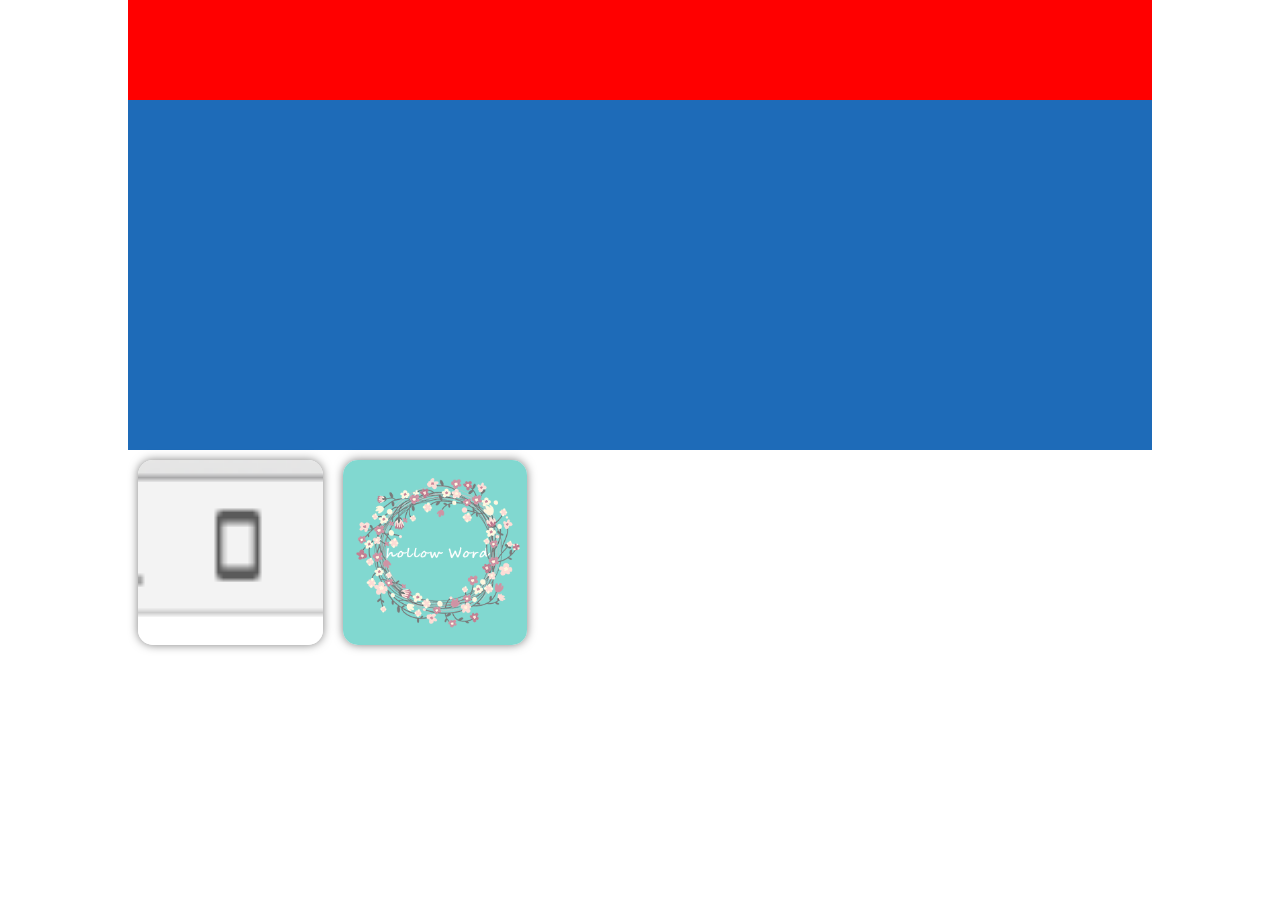
==== index.html @ 6b06d404 "Change-Id: I543d46a85a7c7aa9a244022611722aa08423a6c0 Signed-off-by: chenyuting-ln <951536912@qq.com>" ====
<!DOCTYPE html>
<html lang="en-us">

	<head>
		<meta charset="UTF-8">
		<title>Chenyuting-ln.GitHub.io by chenyuting-ln</title>
		<meta name="viewport" content="width=device-width, initial-scale=1">
		<link rel="stylesheet" type="text/css" href="stylesheets/normalize.css" media="screen">
		<link rel="stylesheet" type="text/css" href="stylesheets/stylesheet.css" media="screen">
		<link rel="stylesheet/less" type="text/css" href="stylesheets/base.less" />
			<script type="text/javascript" src="js/jQuery.js"></script>
			<script type="text/javascript" src="js/base.js"></script>
	</head>

	<body>
		<div class="warpee">
		<!--	<div id="welcom"></div>-->
			<div id="head">
			</div>
			<div id="carousel"></div>
			<div id="cont">
				 <div class="demolist">
				 	<a class="demolist-cont" href="f12.html">
				 		<span class="img">
				 			<img src="img/f12.png"/>
				 			<span class="name">
				 			浏览器看手机网页的打开方式
				 		    </span>
				 		</span>
				 	</a ><a class="demolist-cont" href="hollow.html">
				 		<span class="img">
				 			<img  src="img/hollow word.gif"/>
				 			<span class="name">
				 			hollow Word
				 		    </span>
				 		</span>
				 	</a ><a  class="demolist-cont">
				 		<span class="img"></span>
				 	</a ><a  class="demolist-cont">
				 		<span class="img"></span>
				 	</a ><a  class="demolist-cont">
				 		<span class="img"></span>
				 	</a ><a  class="demolist-cont">
				 		<span class="img"></span>
				 	</a ><a  class="demolist-cont">
				 		<span class="img"></span></a >
				 </div>
			</div>
		</div>
		
	</body>
<script type="text/javascript" src="js/less.js"></script>
</html>
---- stylesheets/stylesheet.css ----
* {
  box-sizing: border-box; }

body {
  padding: 0;
  margin: 0;
  font-family: "Open Sans", "Helvetica Neue", Helvetica, Arial, sans-serif;
  font-size: 16px;
  line-height: 1.5;
  color: #606c71; }

a {
  color: #1e6bb8;
  text-decoration: none; }
  a:hover {
    text-decoration: underline; }

.btn {
  display: inline-block;
  margin-bottom: 1rem;
  color: rgba(255, 255, 255, 0.7);
  background-color: rgba(255, 255, 255, 0.08);
  border-color: rgba(255, 255, 255, 0.2);
  border-style: solid;
  border-width: 1px;
  border-radius: 0.3rem;
  transition: color 0.2s, background-color 0.2s, border-color 0.2s; }
  .btn + .btn {
    margin-left: 1rem; }

.btn:hover {
  color: rgba(255, 255, 255, 0.8);
  text-decoration: none;
  background-color: rgba(255, 255, 255, 0.2);
  border-color: rgba(255, 255, 255, 0.3); }

@media screen and (min-width: 64em) {
  .btn {
    padding: 0.75rem 1rem; } }

@media screen and (min-width: 42em) and (max-width: 64em) {
  .btn {
    padding: 0.6rem 0.9rem;
    font-size: 0.9rem; } }

@media screen and (max-width: 42em) {
  .btn {
    display: block;
    width: 100%;
    padding: 0.75rem;
    font-size: 0.9rem; }
    .btn + .btn {
      margin-top: 1rem;
      margin-left: 0; } }

.page-header {
  color: #fff;
  text-align: center;
  background-color: #159957;
  background-image: linear-gradient(120deg, #155799, #159957); }

@media screen and (min-width: 64em) {
  .page-header {
    padding: 5rem 6rem; } }

@media screen and (min-width: 42em) and (max-width: 64em) {
  .page-header {
    padding: 3rem 4rem; } }

@media screen and (max-width: 42em) {
  .page-header {
    padding: 2rem 1rem; } }

.project-name {
  margin-top: 0;
  margin-bottom: 0.1rem; }

@media screen and (min-width: 64em) {
  .project-name {
    font-size: 3.25rem; } }

@media screen and (min-width: 42em) and (max-width: 64em) {
  .project-name {
    font-size: 2.25rem; } }

@media screen and (max-width: 42em) {
  .project-name {
    font-size: 1.75rem; } }

.project-tagline {
  margin-bottom: 2rem;
  font-weight: normal;
  opacity: 0.7; }

@media screen and (min-width: 64em) {
  .project-tagline {
    font-size: 1.25rem; } }

@media screen and (min-width: 42em) and (max-width: 64em) {
  .project-tagline {
    font-size: 1.15rem; } }

@media screen and (max-width: 42em) {
  .project-tagline {
    font-size: 1rem; } }

.main-content :first-child {
  margin-top: 0; }
.main-content img {
  max-width: 100%; }
.main-content h1, .main-content h2, .main-content h3, .main-content h4, .main-content h5, .main-content h6 {
  margin-top: 2rem;
  margin-bottom: 1rem;
  font-weight: normal;
  color: #159957; }
.main-content p {
  margin-bottom: 1em; }
.main-content code {
  padding: 2px 4px;
  font-family: Consolas, "Liberation Mono", Menlo, Courier, monospace;
  font-size: 0.9rem;
  color: #383e41;
  background-color: #f3f6fa;
  border-radius: 0.3rem; }
.main-content pre {
  padding: 0.8rem;
  margin-top: 0;
  margin-bottom: 1rem;
  font: 1rem Consolas, "Liberation Mono", Menlo, Courier, monospace;
  color: #567482;
  word-wrap: normal;
  background-color: #f3f6fa;
  border: solid 1px #dce6f0;
  border-radius: 0.3rem; }
  .main-content pre > code {
    padding: 0;
    margin: 0;
    font-size: 0.9rem;
    color: #567482;
    word-break: normal;
    white-space: pre;
    background: transparent;
    border: 0; }
.main-content .highlight {
  margin-bottom: 1rem; }
  .main-content .highlight pre {
    margin-bottom: 0;
    word-break: normal; }
.main-content .highlight pre, .main-content pre {
  padding: 0.8rem;
  overflow: auto;
  font-size: 0.9rem;
  line-height: 1.45;
  border-radius: 0.3rem; }
.main-content pre code, .main-content pre tt {
  display: inline;
  max-width: initial;
  padding: 0;
  margin: 0;
  overflow: initial;
  line-height: inherit;
  word-wrap: normal;
  background-color: transparent;
  border: 0; }
  .main-content pre code:before, .main-content pre code:after, .main-content pre tt:before, .main-content pre tt:after {
    content: normal; }
.main-content ul, .main-content ol {
  margin-top: 0; }
.main-content blockquote {
  padding: 0 1rem;
  margin-left: 0;
  color: #819198;
  border-left: 0.3rem solid #dce6f0; }
  .main-content blockquote > :first-child {
    margin-top: 0; }
  .main-content blockquote > :last-child {
    margin-bottom: 0; }
.main-content table {
  display: block;
  width: 100%;
  overflow: auto;
  word-break: normal;
  word-break: keep-all; }
  .main-content table th {
    font-weight: bold; }
  .main-content table th, .main-content table td {
    padding: 0.5rem 1rem;
    border: 1px solid #e9ebec; }
.main-content dl {
  padding: 0; }
  .main-content dl dt {
    padding: 0;
    margin-top: 1rem;
    font-size: 1rem;
    font-weight: bold; }
  .main-content dl dd {
    padding: 0;
    margin-bottom: 1rem; }
.main-content hr {
  height: 2px;
  padding: 0;
  margin: 1rem 0;
  background-color: #eff0f1;
  border: 0; }

@media screen and (min-width: 64em) {
  .main-content {
    max-width: 64rem;
    padding: 2rem 6rem;
    margin: 0 auto;
    font-size: 1.1rem; } }

@media screen and (min-width: 42em) and (max-width: 64em) {
  .main-content {
    padding: 2rem 4rem;
    font-size: 1.1rem; } }

@media screen and (max-width: 42em) {
  .main-content {
    padding: 2rem 1rem;
    font-size: 1rem; } }

.site-footer {
  padding-top: 2rem;
  margin-top: 2rem;
  border-top: solid 1px #eff0f1; }

.site-footer-owner {
  display: block;
  font-weight: bold; }

.site-footer-credits {
  color: #819198; }

@media screen and (min-width: 64em) {
  .site-footer {
    font-size: 1rem; } }

@media screen and (min-width: 42em) and (max-width: 64em) {
  .site-footer {
    font-size: 1rem; } }

@media screen and (max-width: 42em) {
  .site-footer {
    font-size: 0.9rem; } }
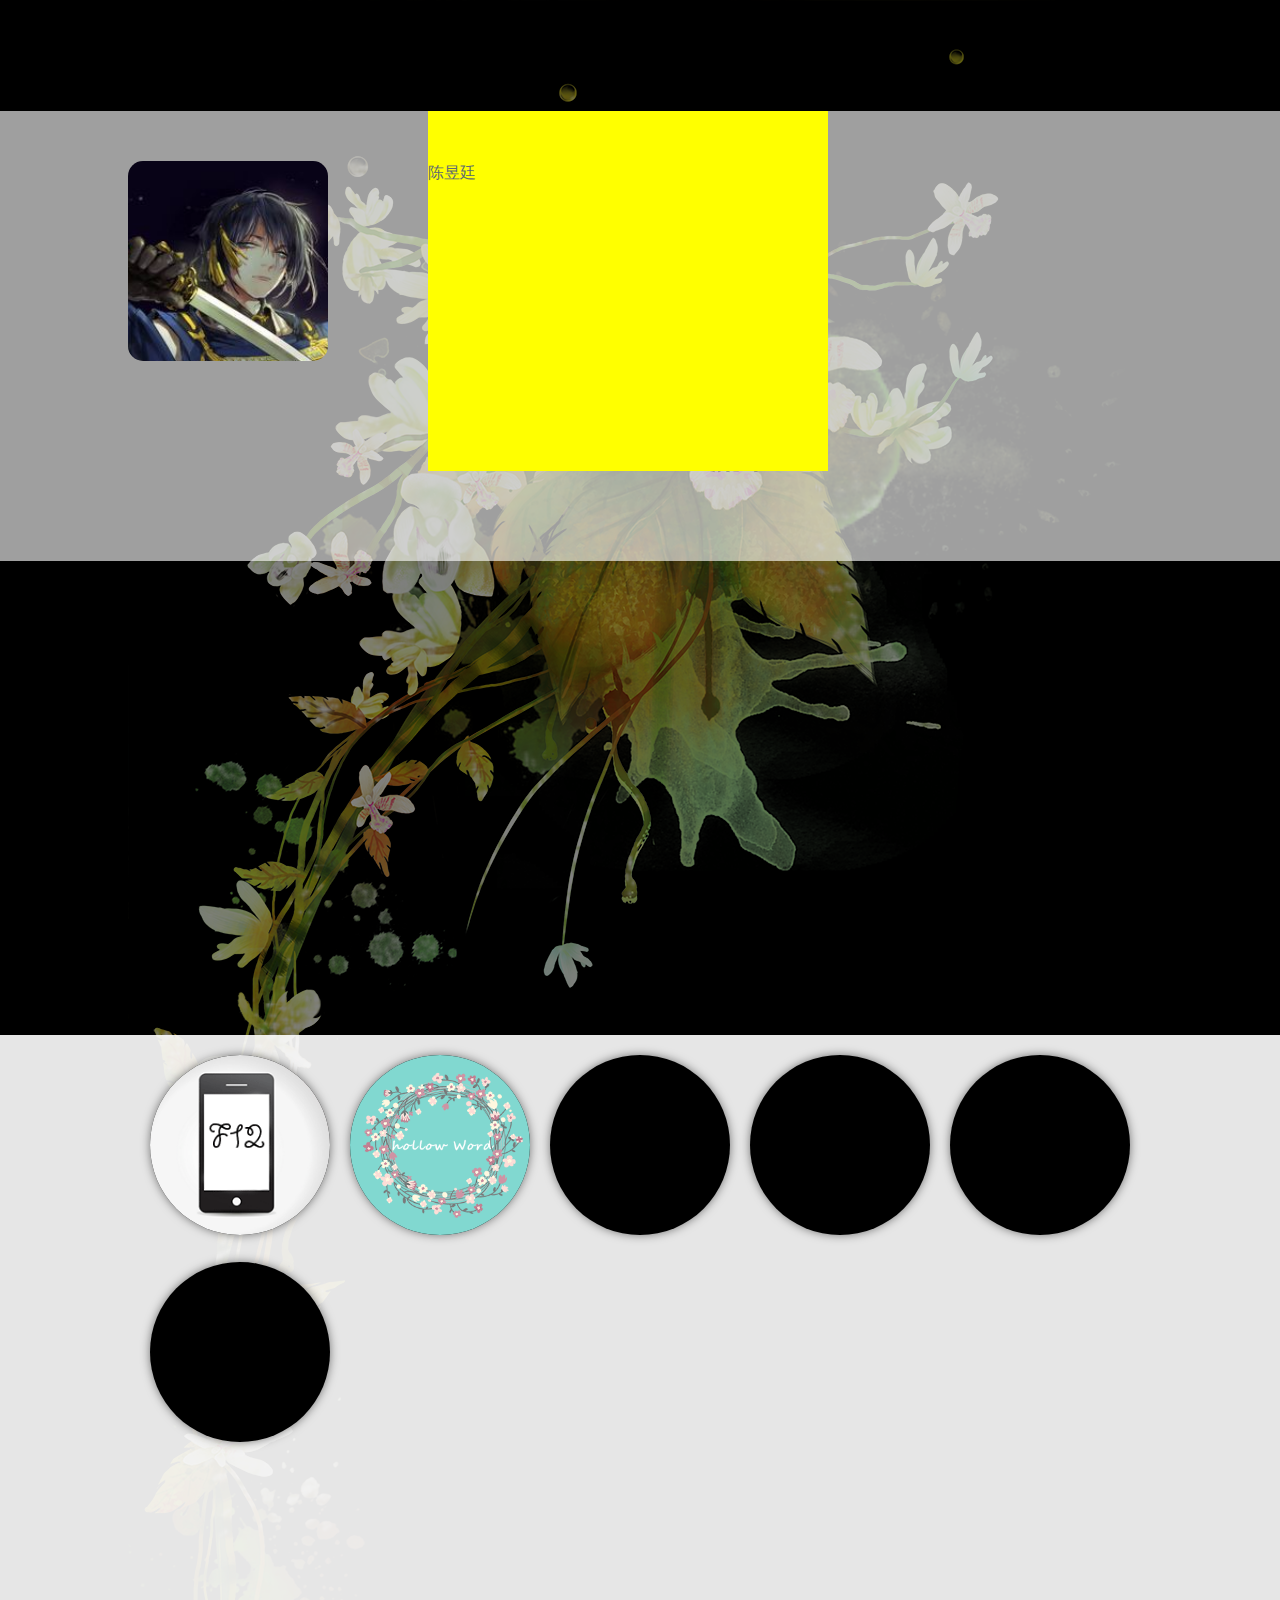
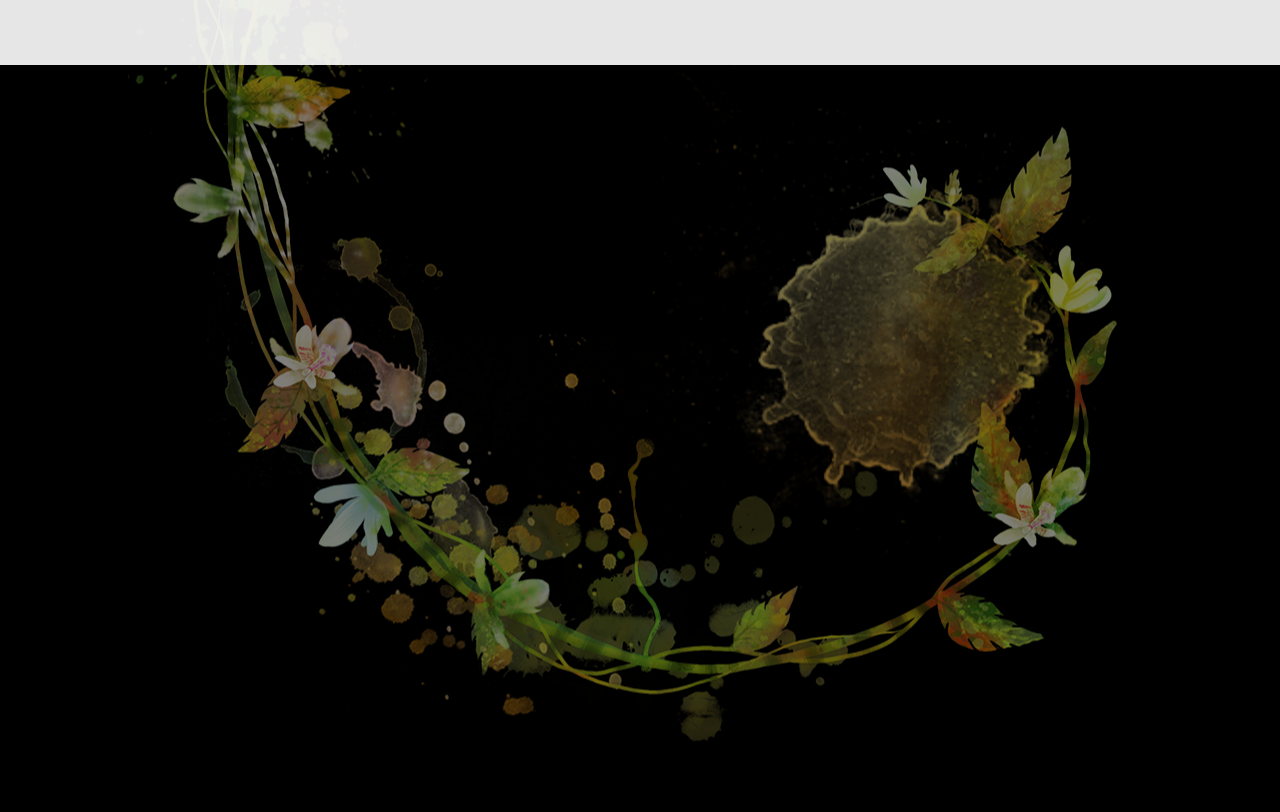
==== commit 0949dd53: "change" ====
--- a/index.html
+++ b/index.html
@@ -8,21 +8,59 @@
 		<link rel="stylesheet" type="text/css" href="stylesheets/normalize.css" media="screen">
 		<link rel="stylesheet" type="text/css" href="stylesheets/stylesheet.css" media="screen">
 		<link rel="stylesheet/less" type="text/css" href="stylesheets/base.less" />
-			<script type="text/javascript" src="js/jQuery.js"></script>
-			<script type="text/javascript" src="js/base.js"></script>
+		<script type="text/javascript" src="js/jQuery.js"></script>
+		<script type="text/javascript" src="js/base.js"></script>
 	</head>
 
-	<body>
+	<body style="background:#000;">
 		<div class="warpee">
-		<!--	<div id="welcom"></div>-->
-			<div id="head">
+			<div class="one"></div>
+			<div class="two"></div>
+			<div class="three"></div>
+			<!--<div id="nav">
+				
+			</div>-->
+			<div id="first" class="first">
+				<div class="cont"></div>
+				<div class="perseon warpee">
+					<div class="name"></div>
+					<div class="name-cont">流年</div>
+				     <div class="personcont">
+				     	<div class="n"><span>陈昱廷</span></div>
+				     	
+				     </div>
+				</div>
 			</div>
-			<div id="carousel"></div>
-			<div id="cont">
+			<div id="second" class="second">
+				<div class="cont">
+					<ul class="demo">
+						<li>
+							<span class="titleli">pc端查看移动端页面</span>
+							<a class="befor" href="javascript:void(0);">1</a>
+							<img src="img/f12.gif"/>
+							<a class="after" href="javascript:void(0);">r</a>
+						</li><li>
+							<span class="titleli">hollow word</span>
+							<a class="befor" href="javascript:void(0);">1</a>
+							<img src="img/hollow word.gif"/>
+							<a class="after" href="hollow.html">看效果</a>
+						</li><li>
+							
+						</li><li>
+							
+						</li><li>
+							
+						</li><li>
+							
+						</li>
+					</ul>
+				</div>
+			</div>
+			<!--<div id="cont">
 				 <div class="demolist">
 				 	<a class="demolist-cont" href="f12.html">
 				 		<span class="img">
-				 			<img src="img/f12.png"/>
+				 			<img src="img/f12.gif"/>
 				 			<span class="name">
 				 			浏览器看手机网页的打开方式
 				 		    </span>
@@ -45,9 +83,10 @@
 				 	</a ><a  class="demolist-cont">
 				 		<span class="img"></span></a >
 				 </div>
-			</div>
+			</div>-->
 		</div>
-		
+
 	</body>
-<script type="text/javascript" src="js/less.js"></script>
+	<script type="text/javascript" src="js/less.js"></script>
+
 </html>